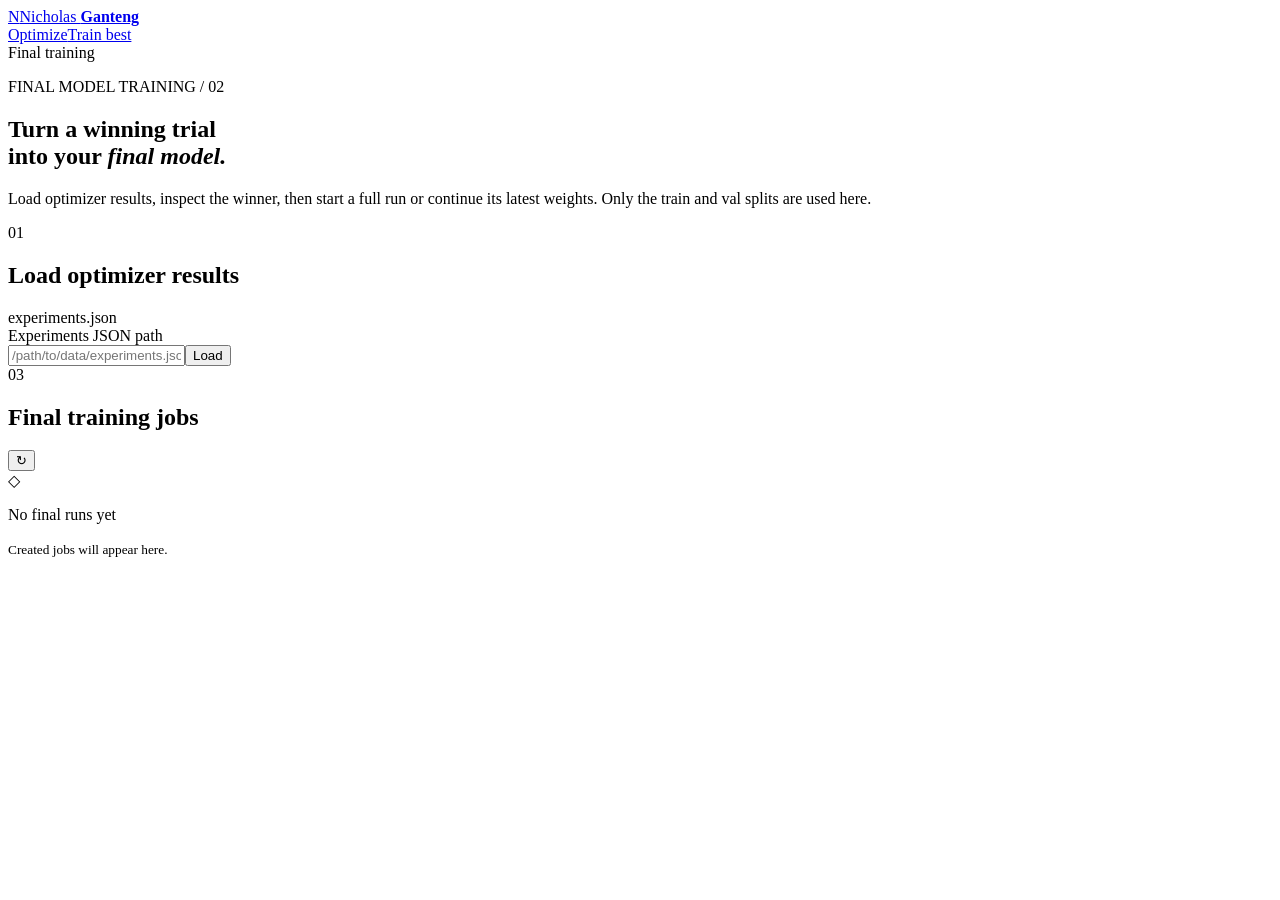
==== frontend/training.html @ 37b8bfd7 "feat: add training page for final model training - Introduced a new HTML page for training models, i" ====
<!doctype html>
<html lang="en">
  <head>
    <meta charset="utf-8" />
    <meta name="viewport" content="width=device-width, initial-scale=1" />
    <title>Train Best Model · Nicholas Ganteng</title>
    <link rel="preconnect" href="https://fonts.googleapis.com" />
    <link rel="preconnect" href="https://fonts.gstatic.com" crossorigin />
    <link href="https://fonts.googleapis.com/css2?family=DM+Mono:wght@400;500&family=Manrope:wght@400;500;600;700;800&display=swap" rel="stylesheet" />
    <link rel="stylesheet" href="/assets/styles.css" />
    <link rel="stylesheet" href="/assets/training.css" />
  </head>
  <body>
    <div class="glow glow-a"></div><div class="glow glow-b"></div>
    <header class="topbar">
      <a class="brand" href="/"><span class="mark">N</span><span>Nicholas <b>Ganteng</b></span></a>
      <nav class="topnav"><a href="/">Optimize</a><a class="active" href="/training">Train best</a></nav>
      <div class="system-state"><span class="pulse"></span> Final training</div>
    </header>
    <main>
      <section class="hero training-hero">
        <div><p class="eyebrow">FINAL MODEL TRAINING / 02</p><h1>Turn a winning trial<br />into your <em>final model.</em></h1></div>
        <p class="hero-copy">Load optimizer results, inspect the winner, then start a full run or continue its latest weights. Only the train and val splits are used here.</p>
      </section>
      <section class="training-layout">
        <div class="training-main">
          <section class="panel training-section">
            <div class="panel-heading"><div><span class="step">01</span><h2>Load optimizer results</h2></div><span class="muted">experiments.json</span></div>
            <label class="field"><span>Experiments JSON path</span><div class="input-action"><input id="experiments-path" placeholder="/path/to/data/experiments.json" /><button id="load-experiments" type="button">Load</button></div></label>
            <div id="source-message" class="message" hidden></div>
            <label id="experiment-select-wrap" class="field select-gap" hidden><span>Experiment</span><select id="experiment-select"></select></label>
            <div id="winner-preview" hidden></div>
          </section>
          <form id="training-form" class="panel training-section" hidden>
            <div class="panel-heading"><div><span class="step">02</span><h2>Training method</h2></div><span class="muted">Choose initialization</span></div>
            <div class="mode-picker">
              <label><input type="radio" name="mode" value="new" checked /><span><b>New final run</b><small>Start from selected pretrained YOLO weights and apply the winner's hyperparameters.</small></span></label>
              <label id="continue-option"><input type="radio" name="mode" value="continue" /><span><b>Continue latest weights</b><small>Start an additional phase from the winning trial's last.pt.</small></span></label>
            </div>
            <div id="weight-warning" class="split-warning" hidden></div>
            <label class="field wide form-gap"><span>Final run name</span><input name="name" value="Final production model" required /></label>
            <div id="new-training-fields">
              <div class="grid-3">
                <label class="field"><span>YOLO type</span><select name="task" id="final-task"><option value="detect">Detection</option><option value="segment">Segmentation</option><option value="classify">Classification</option></select></label>
                <label class="field"><span>YOLO version</span><select name="version"><option value="yolo26">YOLO26</option><option value="yolo11">YOLO11</option><option value="yolov8">YOLOv8</option></select></label>
                <label class="field"><span>Model size</span><select name="size"><option value="n">Nano</option><option value="s">Small</option><option value="m">Medium</option><option value="l">Large</option><option value="x">Extra large</option></select></label>
              </div>
              <div class="grid-3">
                <label class="field"><span>Epochs</span><input name="epochs" type="number" value="100" min="1" required /></label>
                <label class="field"><span>Batch size</span><input name="batch" type="number" value="16" min="1" required /></label>
                <label class="field"><span>Image size</span><input name="image_size" type="number" value="640" min="32" step="32" required /></label>
              </div>
              <div class="grid-2">
                <label class="field"><span>Dataset</span><input name="dataset" id="final-dataset" required /></label>
                <label class="field"><span>Device</span><input name="device" placeholder="auto, cpu, 0" /></label>
              </div>
            </div>
            <div id="continue-training-fields" hidden>
              <label class="field continue-epochs"><span>Additional training epochs</span><input id="continue-epochs" type="number" value="50" min="1" /><small class="field-note">Starts a new phase from the completed trial's last.pt. If this final job is interrupted, it resumes its own checkpoint automatically.</small></label>
            </div>
            <div class="split-contract"><div><b>Training data</b><code id="train-split">—</code></div><div><b>Validation during training</b><code id="val-split">—</code></div><div class="reserved"><b>Reserved—not used here</b><code id="test-split">—</code></div></div>
            <div id="training-message" class="message" hidden></div>
            <button class="primary" type="submit"><span>Start final training</span><span>↗</span></button>
          </form>
        </div>
        <aside class="panel training-section jobs-panel">
          <div class="panel-heading"><div><span class="step">03</span><h2>Final training jobs</h2></div><button id="refresh-jobs" class="icon-button">↻</button></div>
          <div id="training-jobs"><div class="empty"><span>◇</span><p>No final runs yet</p><small>Created jobs will appear here.</small></div></div>
        </aside>
      </section>
    </main>
    <script src="/assets/training.js" defer></script>
  </body>
</html>
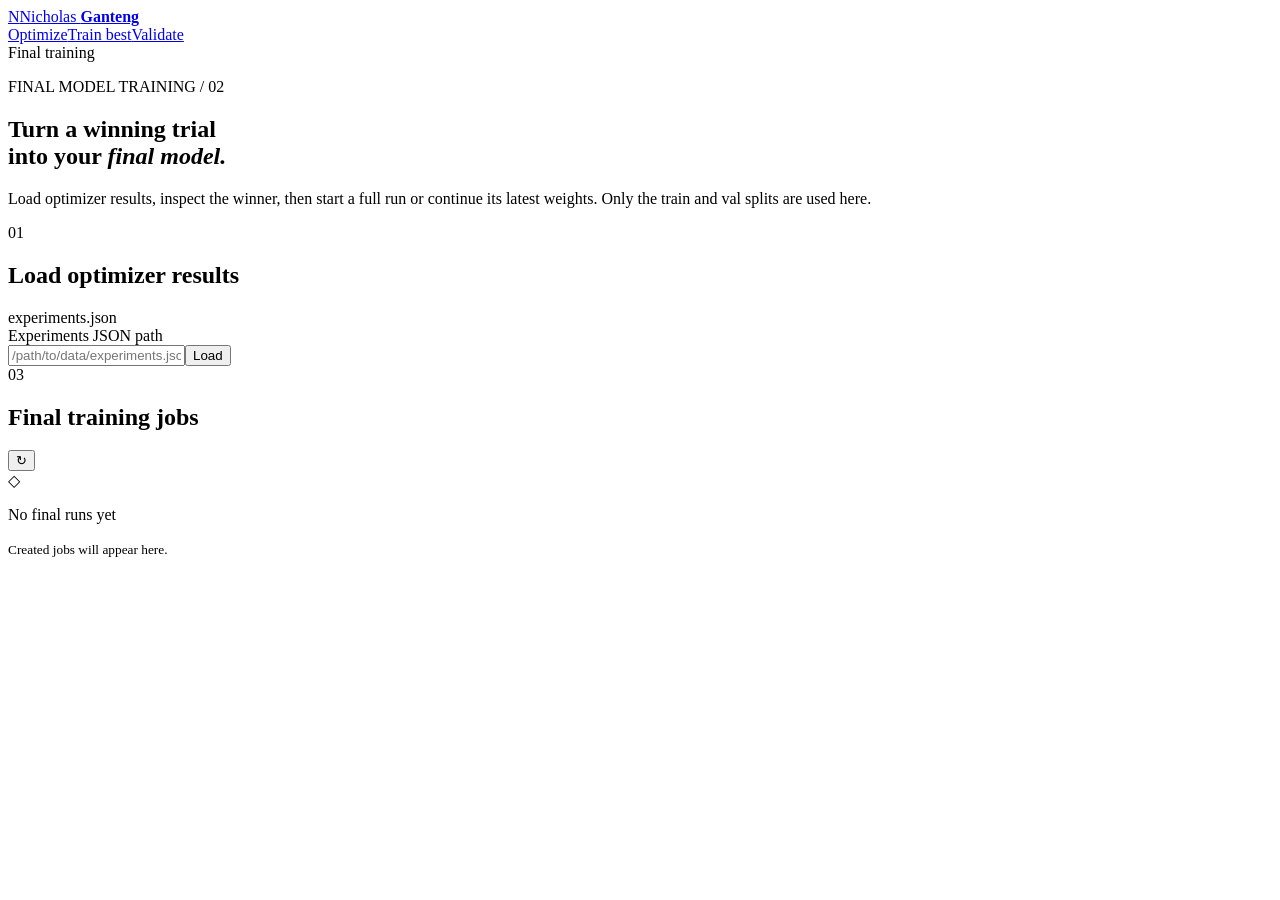
==== commit 4486d07c: "feat(validation): implement model validation feature with UI and backend support - Added ModelValida" ====
--- a/frontend/training.html
+++ b/frontend/training.html
@@ -14,7 +14,7 @@
     <div class="glow glow-a"></div><div class="glow glow-b"></div>
     <header class="topbar">
       <a class="brand" href="/"><span class="mark">N</span><span>Nicholas <b>Ganteng</b></span></a>
-      <nav class="topnav"><a href="/">Optimize</a><a class="active" href="/training">Train best</a></nav>
+      <nav class="topnav"><a href="/">Optimize</a><a class="active" href="/training">Train best</a><a href="/validation">Validate</a></nav>
       <div class="system-state"><span class="pulse"></span> Final training</div>
     </header>
     <main>
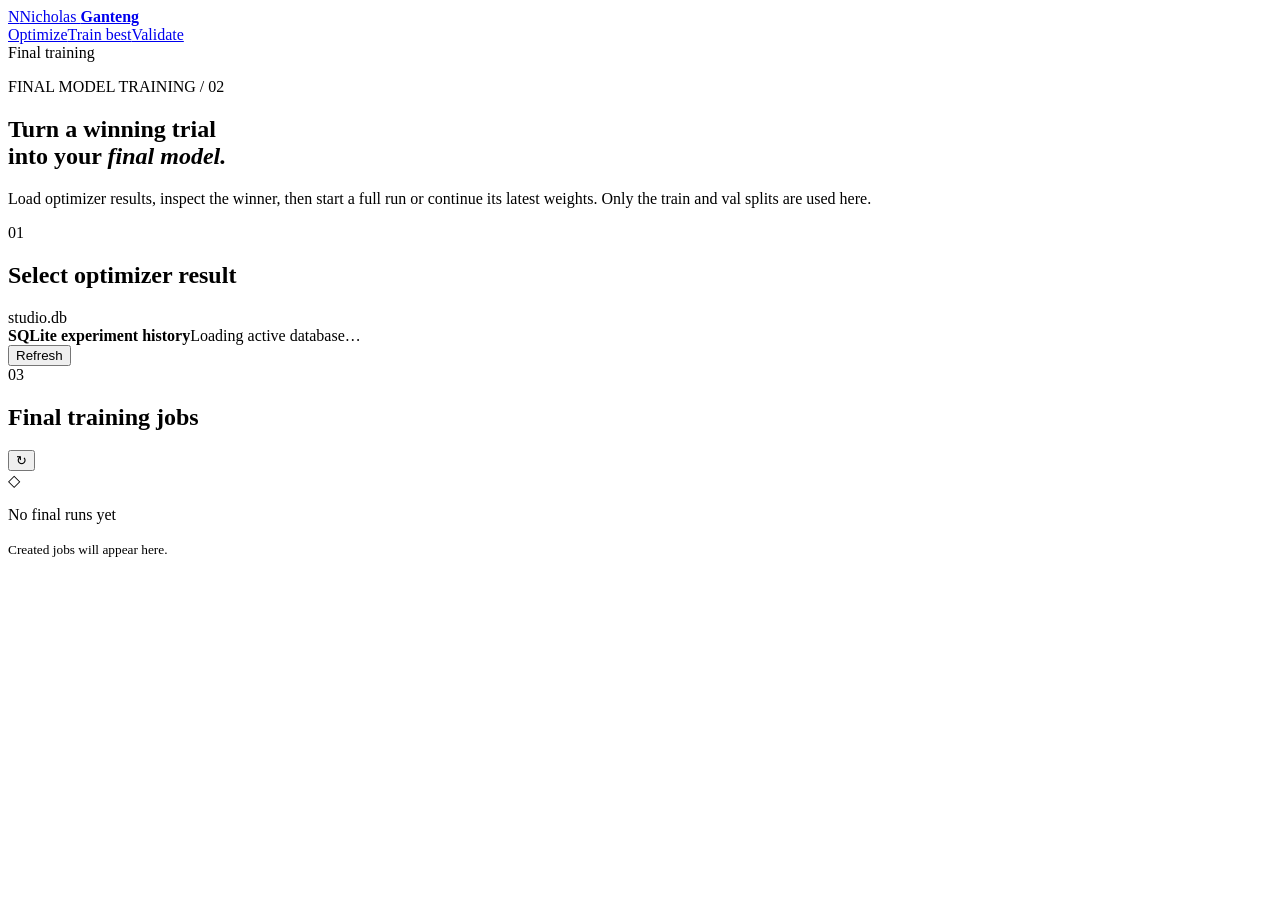
==== commit 9ccb8491: "feat: transition from JSON to SQLite for experiment management and update UI accordingly" ====
--- a/frontend/training.html
+++ b/frontend/training.html
@@ -25,8 +25,8 @@
       <section class="training-layout">
         <div class="training-main">
           <section class="panel training-section">
-            <div class="panel-heading"><div><span class="step">01</span><h2>Load optimizer results</h2></div><span class="muted">experiments.json</span></div>
-            <label class="field"><span>Experiments JSON path</span><div class="input-action"><input id="experiments-path" placeholder="/path/to/data/experiments.json" /><button id="load-experiments" type="button">Load</button></div></label>
+            <div class="panel-heading"><div><span class="step">01</span><h2>Select optimizer result</h2></div><span class="muted">studio.db</span></div>
+            <div class="database-source"><div><b>SQLite experiment history</b><span id="database-path">Loading active database…</span></div><button id="load-experiments" type="button">Refresh</button></div>
             <div id="source-message" class="message" hidden></div>
             <label id="experiment-select-wrap" class="field select-gap" hidden><span>Experiment</span><select id="experiment-select"></select></label>
             <div id="winner-preview" hidden></div>
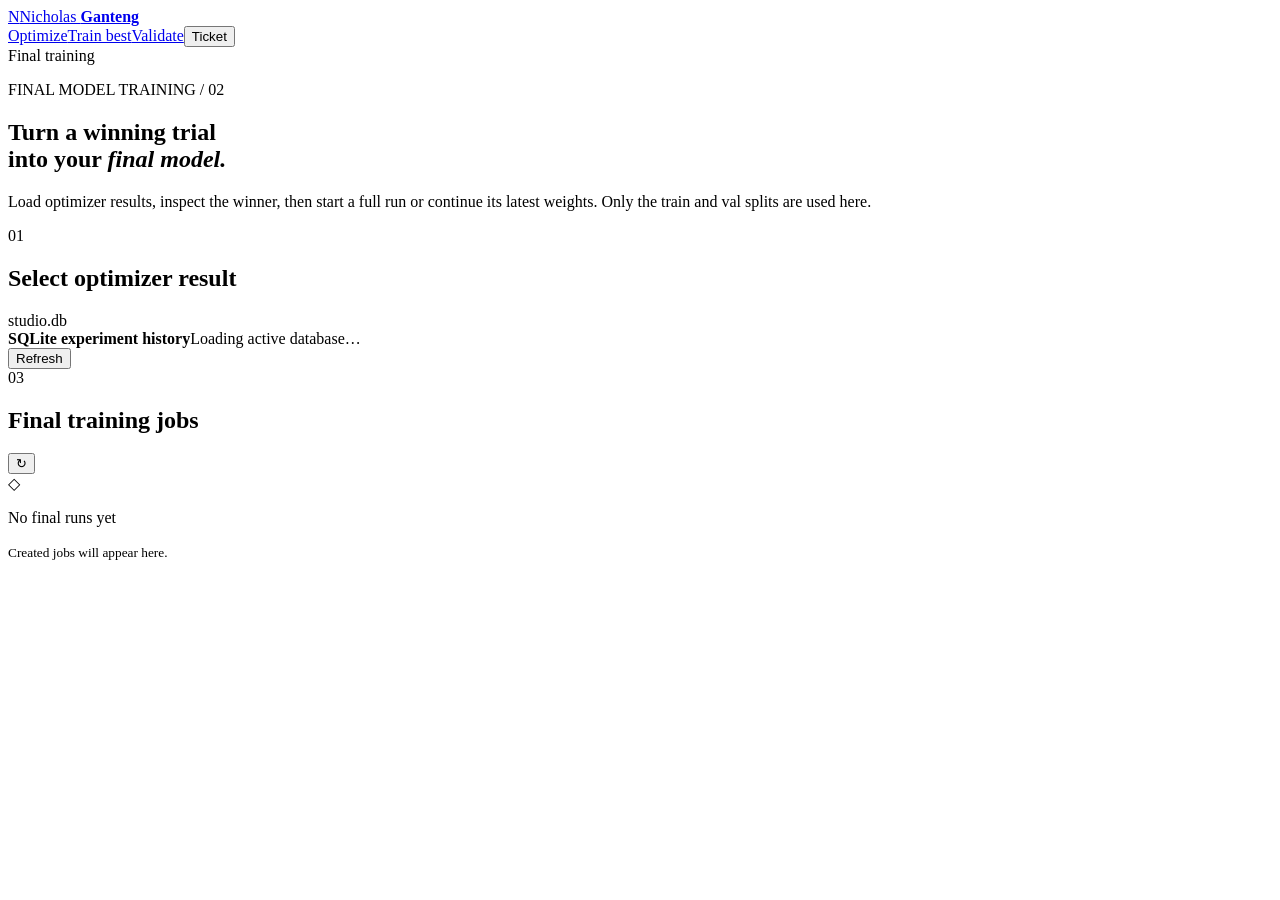
==== commit 87da9ebc: "feat(ticket): implement ticket submission feature with UI and backend support, fix the validate slid" ====
--- a/frontend/training.html
+++ b/frontend/training.html
@@ -7,14 +7,15 @@
     <link rel="preconnect" href="https://fonts.googleapis.com" />
     <link rel="preconnect" href="https://fonts.gstatic.com" crossorigin />
     <link href="https://fonts.googleapis.com/css2?family=DM+Mono:wght@400;500&family=Manrope:wght@400;500;600;700;800&display=swap" rel="stylesheet" />
-    <link rel="stylesheet" href="/assets/styles.css" />
-    <link rel="stylesheet" href="/assets/training.css" />
+    <link rel="stylesheet" href="/assets/styles.css?v=ticket-1" />
+    <link rel="stylesheet" href="/assets/training.css?v=ticket-1" />
+    <link rel="stylesheet" href="/assets/ticket.css?v=ticket-1" />
   </head>
   <body>
     <div class="glow glow-a"></div><div class="glow glow-b"></div>
     <header class="topbar">
       <a class="brand" href="/"><span class="mark">N</span><span>Nicholas <b>Ganteng</b></span></a>
-      <nav class="topnav"><a href="/">Optimize</a><a class="active" href="/training">Train best</a><a href="/validation">Validate</a></nav>
+      <nav class="topnav"><a href="/">Optimize</a><a class="active" href="/training">Train best</a><a href="/validation">Validate</a><button class="ticket-trigger" type="button" data-ticket-open>Ticket</button></nav>
       <div class="system-state"><span class="pulse"></span> Final training</div>
     </header>
     <main>
@@ -69,6 +70,7 @@
         </aside>
       </section>
     </main>
-    <script src="/assets/training.js" defer></script>
+    <script src="/assets/training.js?v=ticket-1" defer></script>
+    <script src="/assets/ticket.js?v=ticket-1" defer></script>
   </body>
 </html>
